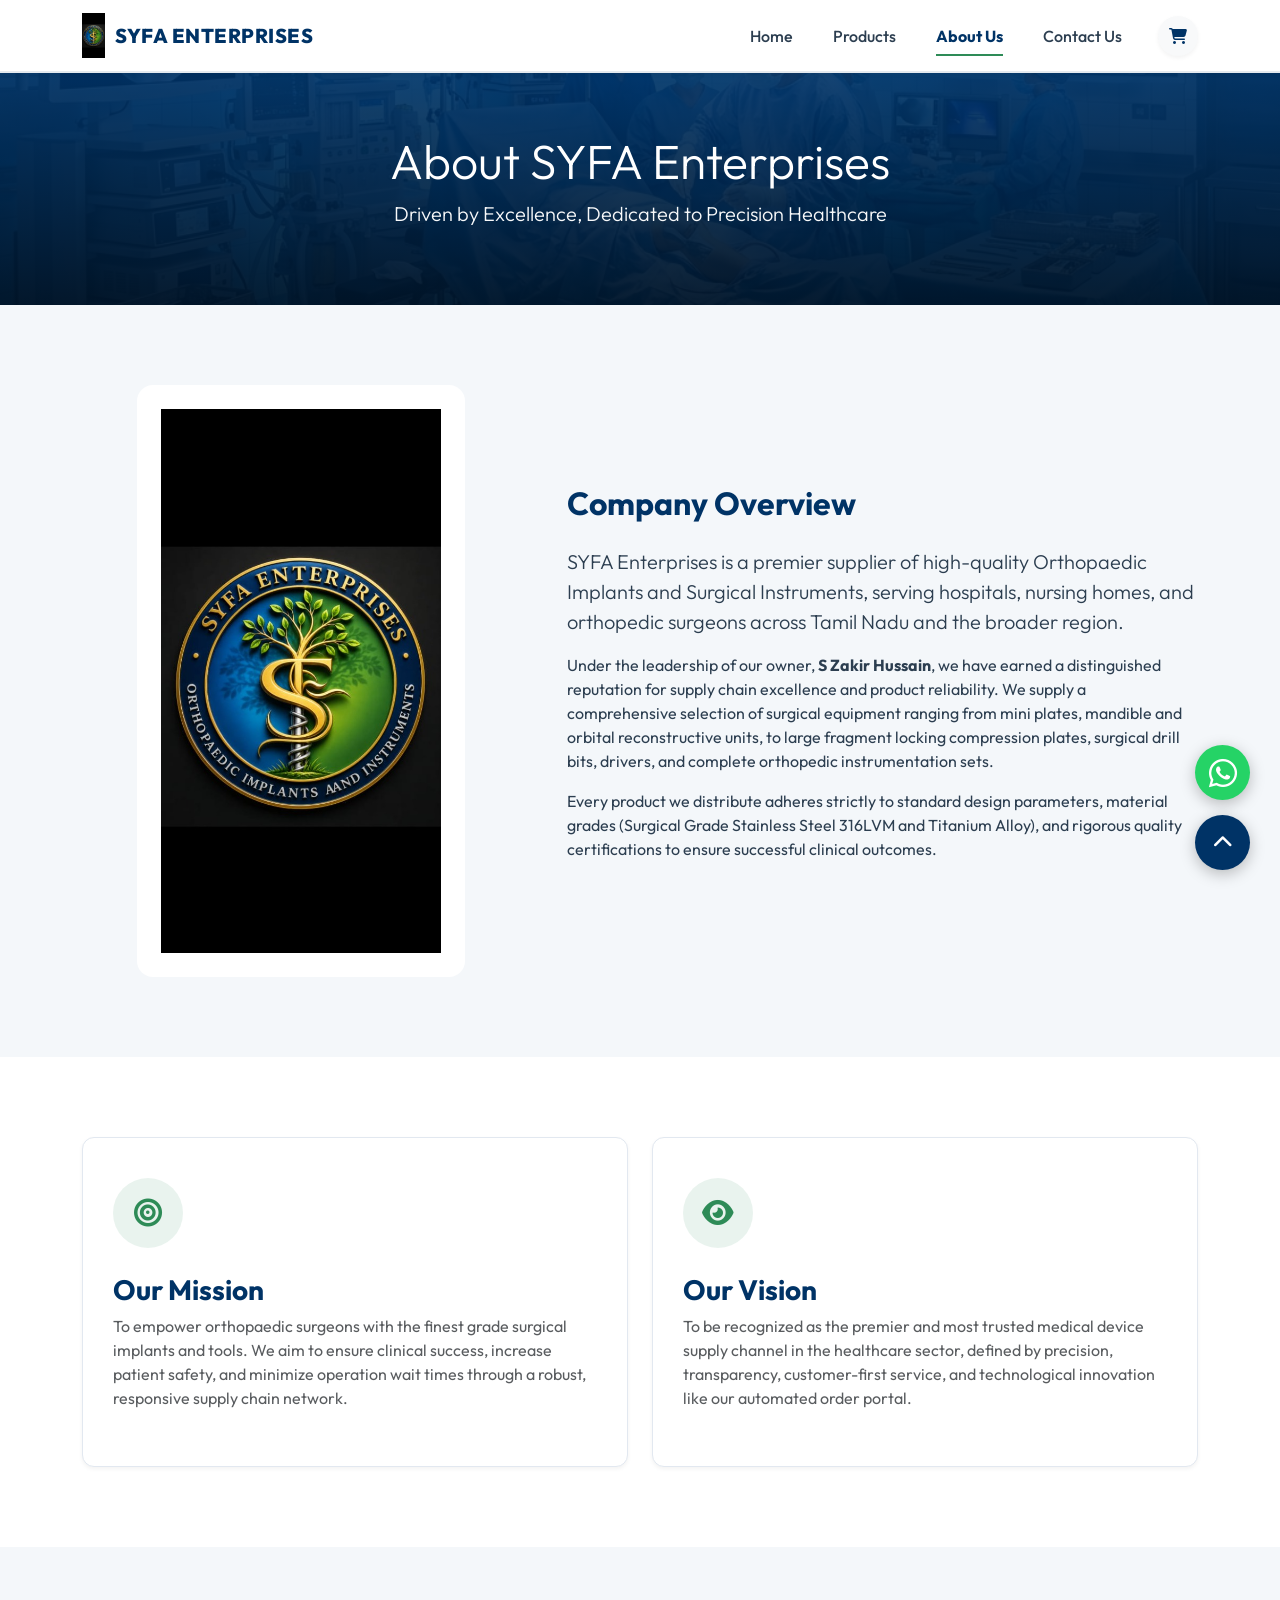
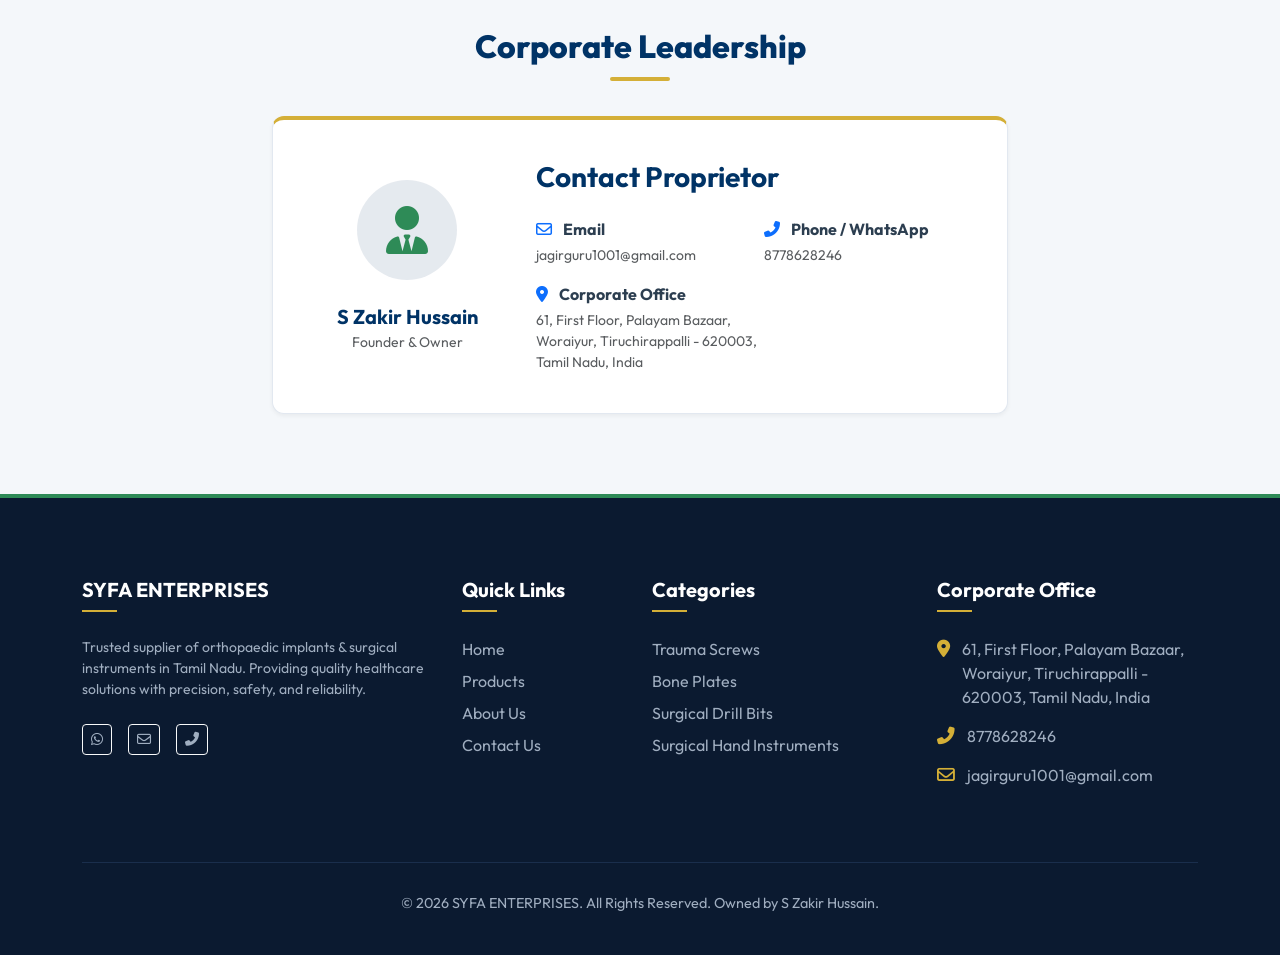
==== about.html @ ef409cda "changes" ====
<!DOCTYPE html>
<html lang="en">
<head>
    <meta charset="UTF-8">
    <meta name="viewport" content="width=device-width, initial-scale=1.0">
    <title>About Us - SYFA Enterprises | Orthopaedic Implants Supplier</title>
    <meta name="description" content="Learn about SYFA Enterprises, a premier supplier of precision orthopaedic implants and instruments in Woraiyur, Trichy. Founded and owned by S Zakir Hussain.">
    <link rel="canonical" href="https://www.syfaenterprises.in/about.html">
    <link href="https://cdn.jsdelivr.net/npm/bootstrap@5.3.0/dist/css/bootstrap.min.css" rel="stylesheet">
    <link rel="stylesheet" href="https://cdnjs.cloudflare.com/ajax/libs/font-awesome/6.4.0/css/all.min.css">
    <link rel="stylesheet" href="css/style.css">
</head>
<body>

    <!-- Sticky Navigation Bar -->
    <nav class="navbar navbar-expand-lg sticky-top navbar-custom" id="main-nav">
        <div class="container">
            <a class="navbar-brand d-flex align-items-center" href="index.html" id="nav-brand-link">
                <img src="images/logo.png" alt="SYFA Enterprises Logo">
                <span>SYFA ENTERPRISES</span>
            </a>
            <button class="navbar-toggler" type="button" data-bs-toggle="collapse" data-bs-target="#navbarText" aria-controls="navbarText" aria-expanded="false" aria-label="Toggle navigation">
                <span class="navbar-toggler-icon"></span>
            </button>
            <div class="collapse navbar-collapse" id="navbarText">
                <ul class="navbar-nav ms-auto mb-2 mb-lg-0">
                    <li class="nav-item">
                        <a class="nav-link" href="index.html" id="nav-home">Home</a>
                    </li>
                    <li class="nav-item">
                        <a class="nav-link" href="instruments.html" id="nav-catalog">Products</a>
                    </li>
                    <li class="nav-item">
                        <a class="nav-link active" href="about.html" id="nav-about">About Us</a>
                    </li>
                    <li class="nav-item">
                        <a class="nav-link" href="contact.html" id="nav-contact">Contact Us</a>
                    </li>
                    <li class="nav-item ms-lg-3">
                        <a class="nav-link btn btn-floating bg-light position-relative" href="order.html" style="width: 40px; height: 40px; border-radius: 50%; box-shadow: var(--shadow-sm);" id="nav-cart">
                            <i class="fas fa-shopping-cart" style="color: var(--primary-color);"></i>
                            <span class="position-absolute top-0 start-100 translate-middle badge rounded-pill bg-danger" id="cart-badge" style="display: none; font-size: 0.7rem;">0</span>
                        </a>
                    </li>
                </ul>
            </div>
        </div>
    </nav>

    <!-- Page Header -->
    <section class="section-padding text-center bg-dark text-white" style="background: linear-gradient(rgba(0,51,102,0.9), rgba(0,20,40,0.95)), url('images/hero.jpg') no-repeat center center/cover; padding: 60px 0;">
        <div class="container">
            <h1 class="text-white display-5 mb-0">About SYFA Enterprises</h1>
            <p class="text-light lead mt-2">Driven by Excellence, Dedicated to Precision Healthcare</p>
        </div>
    </section>

    <!-- Company Overview -->
    <section class="section-padding">
        <div class="container">
            <div class="row align-items-center g-5">
                <div class="col-lg-5 text-center">
                    <div class="bg-white p-4 rounded-4 shadow-md d-inline-block">
                        <img src="images/logo.png" alt="SYFA Enterprises Logo Logo" class="img-fluid" style="max-width: 280px;">
                    </div>
                </div>
                <div class="col-lg-7">
                    <h2 class="mb-4" style="color: var(--primary-color);">Company Overview</h2>
                    <p class="lead">SYFA Enterprises is a premier supplier of high-quality Orthopaedic Implants and Surgical Instruments, serving hospitals, nursing homes, and orthopedic surgeons across Tamil Nadu and the broader region.</p>
                    <p>Under the leadership of our owner, <strong>S Zakir Hussain</strong>, we have earned a distinguished reputation for supply chain excellence and product reliability. We supply a comprehensive selection of surgical equipment ranging from mini plates, mandible and orbital reconstructive units, to large fragment locking compression plates, surgical drill bits, drivers, and complete orthopedic instrumentation sets.</p>
                    <p>Every product we distribute adheres strictly to standard design parameters, material grades (Surgical Grade Stainless Steel 316LVM and Titanium Alloy), and rigorous quality certifications to ensure successful clinical outcomes.</p>
                </div>
            </div>
        </div>
    </section>

    <!-- Mission & Vision -->
    <section class="section-padding bg-white" id="mission-vision">
        <div class="container">
            <div class="row g-4">
                <div class="col-md-6">
                    <div class="feature-card h-100">
                        <div class="icon-box"><i class="fas fa-bullseye"></i></div>
                        <h3>Our Mission</h3>
                        <p class="text-muted">To empower orthopaedic surgeons with the finest grade surgical implants and tools. We aim to ensure clinical success, increase patient safety, and minimize operation wait times through a robust, responsive supply chain network.</p>
                    </div>
                </div>
                <div class="col-md-6">
                    <div class="feature-card h-100">
                        <div class="icon-box"><i class="fas fa-eye"></i></div>
                        <h3>Our Vision</h3>
                        <p class="text-muted">To be recognized as the premier and most trusted medical device supply channel in the healthcare sector, defined by precision, transparency, customer-first service, and technological innovation like our automated order portal.</p>
                    </div>
                </div>
            </div>
        </div>
    </section>

    <!-- Owner / Profile Details -->
    <section class="section-padding" id="owner-details">
        <div class="container">
            <h2 class="section-title">Corporate Leadership</h2>
            <div class="row justify-content-center mt-5">
                <div class="col-lg-8">
                    <div class="feature-card" style="border-top: 4px solid var(--accent-color);">
                        <div class="row align-items-center">
                            <div class="col-md-4 text-center mb-4 mb-md-0">
                                <div class="icon-box mx-auto" style="width: 100px; height: 100px; font-size: 3rem; background-color: rgba(0, 51, 102, 0.1);">
                                    <i class="fas fa-user-tie"></i>
                                </div>
                                <h4 class="mt-3 mb-0" style="font-size: 1.25rem;">S Zakir Hussain</h4>
                                <small class="text-muted">Founder & Owner</small>
                            </div>
                            <div class="col-md-8">
                                <h3 class="mb-4" style="color: var(--primary-color);">Contact Proprietor</h3>
                                <div class="row g-3">
                                    <div class="col-sm-6">
                                        <strong><i class="far fa-envelope me-2 text-primary"></i> Email</strong>
                                        <div class="text-muted small mt-1">jagirguru1001@gmail.com</div>
                                    </div>
                                    <div class="col-sm-6">
                                        <strong><i class="fas fa-phone-alt me-2 text-primary"></i> Phone / WhatsApp</strong>
                                        <div class="text-muted small mt-1">8778628246</div>
                                    </div>
                                    <div class="col-12">
                                        <strong><i class="fas fa-map-marker-alt me-2 text-primary"></i> Corporate Office</strong>
                                        <div class="text-muted small mt-1">
                                            61, First Floor, Palayam Bazaar,<br>
                                            Woraiyur, Tiruchirappalli - 620003,<br>
                                            Tamil Nadu, India
                                        </div>
                                    </div>
                                </div>
                            </div>
                        </div>
                    </div>
                </div>
            </div>
        </div>
    </section>

    <!-- Professional Footer -->
    <footer class="footer-custom">
        <div class="container">
            <div class="row g-4">
                <div class="col-lg-4 col-md-6">
                    <h5 class="text-white">SYFA ENTERPRISES</h5>
                    <p class="small mt-3">Trusted supplier of orthopaedic implants & surgical instruments in Tamil Nadu. Providing quality healthcare solutions with precision, safety, and reliability.</p>
                    <div class="d-flex gap-3 mt-4">
                        <a href="https://wa.me/918778628246" target="_blank" class="btn btn-outline-light btn-sm"><i class="fab fa-whatsapp"></i></a>
                        <a href="mailto:jagirguru1001@gmail.com" class="btn btn-outline-light btn-sm"><i class="far fa-envelope"></i></a>
                        <a href="tel:8778628246" class="btn btn-outline-light btn-sm"><i class="fas fa-phone-alt"></i></a>
                    </div>
                </div>
                <div class="col-lg-2 col-md-6">
                    <h5>Quick Links</h5>
                    <ul class="list-unstyled mt-3">
                        <li class="mb-2"><a href="index.html">Home</a></li>
                        <li class="mb-2"><a href="instruments.html">Products</a></li>
                        <li class="mb-2"><a href="about.html">About Us</a></li>
                        <li class="mb-2"><a href="contact.html">Contact Us</a></li>
                    </ul>
                </div>
                <div class="col-lg-3 col-md-6">
                    <h5>Categories</h5>
                    <ul class="list-unstyled mt-3">
                        <li class="mb-2"><a href="instruments.html">Trauma Screws</a></li>
                        <li class="mb-2"><a href="instruments.html">Bone Plates</a></li>
                        <li class="mb-2"><a href="instruments.html">Surgical Drill Bits</a></li>
                        <li class="mb-2"><a href="instruments.html">Surgical Hand Instruments</a></li>
                    </ul>
                </div>
                <div class="col-lg-3 col-md-6">
                    <h5>Corporate Office</h5>
                    <div class="footer-contact-item mt-3">
                        <i class="fas fa-map-marker-alt"></i>
                        <span>61, First Floor, Palayam Bazaar, Woraiyur, Tiruchirappalli - 620003, Tamil Nadu, India</span>
                    </div>
                    <div class="footer-contact-item">
                        <i class="fas fa-phone-alt"></i>
                        <span>8778628246</span>
                    </div>
                    <div class="footer-contact-item">
                        <i class="far fa-envelope"></i>
                        <span>jagirguru1001@gmail.com</span>
                    </div>
                </div>
            </div>
            <div class="footer-bottom text-center">
                <p class="mb-0">&copy; 2026 SYFA ENTERPRISES. All Rights Reserved. Owned by S Zakir Hussain.</p>
            </div>
        </div>
    </footer>

    <!-- Floating Actions (WhatsApp & Back to Top) -->
    <div class="floating-actions">
        <a href="https://wa.me/918778628246" target="_blank" class="btn-floating btn-whatsapp-float" title="Contact on WhatsApp" id="floating-whatsapp">
            <i class="fab fa-whatsapp fa-2x"></i>
        </a>
        <button class="btn-floating btn-back-to-top" title="Back to Top" id="back-to-top">
            <i class="fas fa-chevron-up fa-lg"></i>
        </button>
    </div>

    <script src="https://cdn.jsdelivr.net/npm/bootstrap@5.3.0/dist/js/bootstrap.bundle.min.js"></script>
    <script src="js/script.js"></script>
</body>
</html>
---- css/style.css ----
/* Import Google Font */
@import url('https://fonts.googleapis.com/css2?family=Outfit:wght@300;400;500;600;700;800&display=swap');

:root {
    --primary-color: #003366;    /* Medical Blue */
    --secondary-color: #2E8B57;  /* Medical Green */
    --accent-color: #D4AF37;     /* Gold */
    --white: #FFFFFF;
    --light-bg: #F4F7FA;
    --dark-text: #2C3E50;
    --gray-muted: #7F8C8D;
    --border-color: #E2E8F0;
    --shadow-sm: 0 2px 4px rgba(0,0,0,0.05);
    --shadow-md: 0 4px 6px -1px rgba(0,0,0,0.1), 0 2px 4px -1px rgba(0,0,0,0.06);
    --shadow-lg: 0 10px 15px -3px rgba(0,0,0,0.1), 0 4px 6px -2px rgba(0,0,0,0.05);
    --font-sans: 'Outfit', sans-serif;
    --transition-smooth: all 0.3s cubic-bezier(0.4, 0, 0.2, 1);
}

html {
    scroll-behavior: smooth;
}

body {
    font-family: var(--font-sans);
    background-color: var(--light-bg);
    color: var(--dark-text);
    overflow-x: hidden;
}

/* Typography Extensions */
h1, h2, h3, h4, h5, h6 {
    font-weight: 700;
    color: var(--primary-color);
}

/* Sticky Navigation Custom Styling */
.navbar-custom {
    background-color: rgba(255, 255, 255, 0.95);
    backdrop-filter: blur(10px);
    box-shadow: var(--shadow-sm);
    transition: var(--transition-smooth);
    border-bottom: 2px solid rgba(0, 51, 102, 0.1);
}

.navbar-custom .navbar-brand {
    font-weight: 800;
    color: var(--primary-color);
    letter-spacing: 0.5px;
}

.navbar-custom .navbar-brand img {
    height: 45px;
    margin-right: 10px;
}

.navbar-custom .nav-link {
    color: var(--dark-text);
    font-weight: 500;
    padding: 0.5rem 1.25rem !important;
    transition: var(--transition-smooth);
    position: relative;
}

.navbar-custom .nav-link::after {
    content: '';
    position: absolute;
    width: 0;
    height: 2px;
    bottom: 0;
    left: 1.25rem;
    background-color: var(--secondary-color);
    transition: var(--transition-smooth);
}

.navbar-custom .nav-link:hover::after,
.navbar-custom .nav-link.active::after {
    width: calc(100% - 2.5rem);
}

.navbar-custom .nav-link:hover {
    color: var(--secondary-color);
}

.navbar-custom .nav-link.active {
    color: var(--primary-color);
    font-weight: 700;
}

.cart-icon-wrapper {
    position: relative;
}

.cart-badge {
    position: absolute;
    top: -5px;
    right: -5px;
    background-color: var(--accent-color);
    color: var(--primary-color);
    font-weight: 700;
    font-size: 0.75rem;
    padding: 0.25em 0.55em;
    border-radius: 50%;
    box-shadow: var(--shadow-sm);
}

/* Hero Section Custom Styling */
.hero-section {
    background: linear-gradient(135deg, rgba(0, 51, 102, 0.9) 0%, rgba(0, 20, 40, 0.95) 100%), url('../images/hero.jpg') no-repeat center center/cover;
    min-height: 80vh;
    display: flex;
    align-items: center;
    color: var(--white);
    position: relative;
    padding: 100px 0;
}

.hero-subtitle {
    color: var(--accent-color);
    font-weight: 600;
    text-transform: uppercase;
    letter-spacing: 2px;
}

.btn-primary-custom {
    background-color: var(--secondary-color);
    border-color: var(--secondary-color);
    color: var(--white);
    font-weight: 600;
    padding: 0.75rem 2rem;
    border-radius: 50px;
    transition: var(--transition-smooth);
    box-shadow: 0 4px 10px rgba(46, 139, 87, 0.3);
}

.btn-primary-custom:hover {
    background-color: #246d44;
    border-color: #246d44;
    color: var(--white);
    transform: translateY(-2px);
    box-shadow: 0 6px 15px rgba(46, 139, 87, 0.4);
}

.btn-secondary-custom {
    background-color: transparent;
    border: 2px solid var(--accent-color);
    color: var(--accent-color);
    font-weight: 600;
    padding: 0.75rem 2rem;
    border-radius: 50px;
    transition: var(--transition-smooth);
}

.btn-secondary-custom:hover {
    background-color: var(--accent-color);
    color: var(--primary-color);
    transform: translateY(-2px);
    box-shadow: 0 6px 15px rgba(212, 175, 55, 0.3);
}

/* Section Common Styling */
.section-padding {
    padding: 80px 0;
}

.section-title {
    position: relative;
    margin-bottom: 50px;
    text-align: center;
    font-weight: 800;
}

.section-title::after {
    content: '';
    position: absolute;
    width: 60px;
    height: 4px;
    background-color: var(--accent-color);
    bottom: -15px;
    left: 50%;
    transform: translateX(-50%);
    border-radius: 2px;
}

/* Feature Cards & Animation */
.feature-card {
    background: var(--white);
    border-radius: 12px;
    padding: 40px 30px;
    box-shadow: var(--shadow-sm);
    transition: var(--transition-smooth);
    border: 1px solid var(--border-color);
    height: 100%;
}

.feature-card:hover {
    transform: translateY(-10px);
    box-shadow: var(--shadow-lg);
    border-color: rgba(0, 51, 102, 0.15);
}

.feature-card .icon-box {
    width: 70px;
    height: 70px;
    background-color: rgba(46, 139, 87, 0.1);
    color: var(--secondary-color);
    border-radius: 50%;
    display: flex;
    align-items: center;
    justify-content: center;
    font-size: 1.75rem;
    margin-bottom: 25px;
    transition: var(--transition-smooth);
}

.feature-card:hover .icon-box {
    background-color: var(--primary-color);
    color: var(--accent-color);
}

/* Product Card Grid */
.product-card {
    background: var(--white);
    border-radius: 12px;
    overflow: hidden;
    box-shadow: var(--shadow-sm);
    border: 1px solid var(--border-color);
    transition: var(--transition-smooth);
    height: 100%;
    display: flex;
    flex-direction: column;
}

.product-card:hover {
    transform: translateY(-5px);
    box-shadow: var(--shadow-lg);
    border-color: rgba(0, 51, 102, 0.15);
}

.product-img-wrapper {
    background-color: #E2E8F0;
    height: 220px;
    display: flex;
    align-items: center;
    justify-content: center;
    position: relative;
    overflow: hidden;
    padding: 20px;
}

.product-img-wrapper img {
    max-height: 100%;
    max-width: 100%;
    object-fit: contain;
    transition: var(--transition-smooth);
}

.product-card:hover .product-img-wrapper img {
    transform: scale(1.08);
}

.product-badge {
    position: absolute;
    top: 15px;
    left: 15px;
    background-color: var(--primary-color);
    color: var(--accent-color);
    font-weight: 600;
    font-size: 0.75rem;
    padding: 0.35em 0.8em;
    border-radius: 4px;
}

.product-info {
    padding: 20px;
    display: flex;
    flex-direction: column;
    flex-grow: 1;
}

.product-code {
    font-size: 0.8rem;
    color: var(--secondary-color);
    font-weight: 600;
    text-transform: uppercase;
}

.product-title {
    font-size: 1.1rem;
    font-weight: 700;
    margin: 8px 0;
    color: var(--primary-color);
    line-height: 1.4;
    display: -webkit-box;
    -webkit-line-clamp: 2;
    -webkit-box-orient: vertical;
    overflow: hidden;
    height: 2.8rem;
}

.product-meta {
    font-size: 0.85rem;
    color: var(--gray-muted);
    margin-bottom: 15px;
}

.price-box {
    margin-top: auto;
    border-top: 1px solid var(--border-color);
    padding-top: 15px;
}

.base-price {
    font-size: 0.85rem;
    text-decoration: line-through;
    color: var(--gray-muted);
    margin-bottom: 2px;
}

.selling-price {
    font-size: 1.3rem;
    font-weight: 800;
    color: var(--secondary-color);
}

/* Floating Actions Group */
.floating-actions {
    position: fixed;
    bottom: 30px;
    right: 30px;
    z-index: 1000;
    display: flex;
    flex-direction: column;
    gap: 15px;
}

.btn-floating {
    width: 55px;
    height: 55px;
    border-radius: 50%;
    display: flex;
    align-items: center;
    justify-content: center;
    box-shadow: 0 4px 15px rgba(0,0,0,0.25);
    transition: var(--transition-smooth);
    color: var(--white);
    text-decoration: none;
    border: none;
    cursor: pointer;
}

.btn-floating:hover {
    transform: scale(1.1);
    color: var(--white);
}

.btn-whatsapp-float {
    background-color: #25D366;
}

.btn-back-to-top {
    background-color: var(--primary-color);
    opacity: 0;
    visibility: hidden;
    transform: translateY(20px);
}

.btn-back-to-top.show {
    opacity: 1;
    visibility: visible;
    transform: translateY(0);
}

/* FooterCustom */
.footer-custom {
    background-color: #0b1a30;
    color: #a0aec0;
    padding-top: 80px;
    padding-bottom: 40px;
    border-top: 4px solid var(--secondary-color);
}

.footer-custom h5 {
    color: var(--white);
    margin-bottom: 25px;
    position: relative;
    padding-bottom: 10px;
}

.footer-custom h5::after {
    content: '';
    position: absolute;
    width: 35px;
    height: 2px;
    background-color: var(--accent-color);
    bottom: 0;
    left: 0;
}

.footer-custom a {
    color: #a0aec0;
    text-decoration: none;
    transition: var(--transition-smooth);
}

.footer-custom a:hover {
    color: var(--accent-color);
    padding-left: 5px;
}

.footer-contact-item {
    display: flex;
    gap: 12px;
    margin-bottom: 15px;
}

.footer-contact-item i {
    color: var(--accent-color);
    font-size: 1.1rem;
    margin-top: 3px;
}

.footer-bottom {
    border-top: 1px solid #1a2e4c;
    padding-top: 30px;
    margin-top: 60px;
    font-size: 0.9rem;
}

/* Modals & Forms Custom Styling */
.modal-content-custom {
    border-radius: 16px;
    border: none;
    box-shadow: var(--shadow-lg);
    overflow: hidden;
}

.modal-header-custom {
    background-color: var(--primary-color);
    color: var(--white);
    border: none;
    padding: 20px 24px;
}

.modal-header-custom .modal-title {
    color: var(--accent-color);
}

.modal-header-custom .btn-close {
    filter: invert(1) grayscale(100%) brightness(200%);
}

.form-control-custom {
    border: 1px solid var(--border-color);
    border-radius: 8px;
    padding: 0.75rem 1rem;
    transition: var(--transition-smooth);
}

.form-control-custom:focus {
    border-color: var(--secondary-color);
    box-shadow: 0 0 0 3px rgba(46, 139, 87, 0.15);
}

/* Shopping Cart UI */
.cart-table th {
    background-color: rgba(0, 51, 102, 0.05);
    color: var(--primary-color);
    border-bottom: 2px solid rgba(0, 51, 102, 0.1);
}

.cart-table td {
    vertical-align: middle;
}

.qty-input-wrapper {
    display: flex;
    align-items: center;
    border: 1px solid var(--border-color);
    border-radius: 6px;
    overflow: hidden;
    width: max-content;
}

.qty-btn {
    background: #e2e8f0;
    border: none;
    width: 30px;
    height: 30px;
    font-weight: bold;
    cursor: pointer;
    transition: var(--transition-smooth);
}

.qty-btn:hover {
    background: #cbd5e1;
}

.qty-val {
    width: 40px;
    text-align: center;
    border: none;
    font-weight: 600;
}

/* Search and Filters Catalog */
.filter-sidebar {
    background: var(--white);
    border-radius: 12px;
    padding: 25px;
    box-shadow: var(--shadow-sm);
    border: 1px solid var(--border-color);
}

.filter-group {
    margin-bottom: 25px;
    border-bottom: 1px solid var(--border-color);
    padding-bottom: 20px;
}

.filter-group:last-child {
    margin-bottom: 0;
    border-bottom: none;
    padding-bottom: 0;
}

.filter-group-title {
    font-weight: 700;
    font-size: 1rem;
    color: var(--primary-color);
    margin-bottom: 15px;
}

.filter-option {
    display: block;
    margin-bottom: 10px;
    font-weight: 500;
    cursor: pointer;
}

.filter-option input {
    margin-right: 10px;
}

/* Map custom container */
.map-container {
    border-radius: 12px;
    overflow: hidden;
    border: 1px solid var(--border-color);
    box-shadow: var(--shadow-md);
    height: 400px;
}

/* Responsive Custom Details */
@media (max-width: 991.98px) {
    .hero-section {
        min-height: 60vh;
        text-align: center;
    }
    
    .hero-buttons {
        display: flex;
        flex-direction: column;
        gap: 15px;
        align-items: center;
    }
    
    .filter-sidebar {
        margin-bottom: 30px;
    }
}
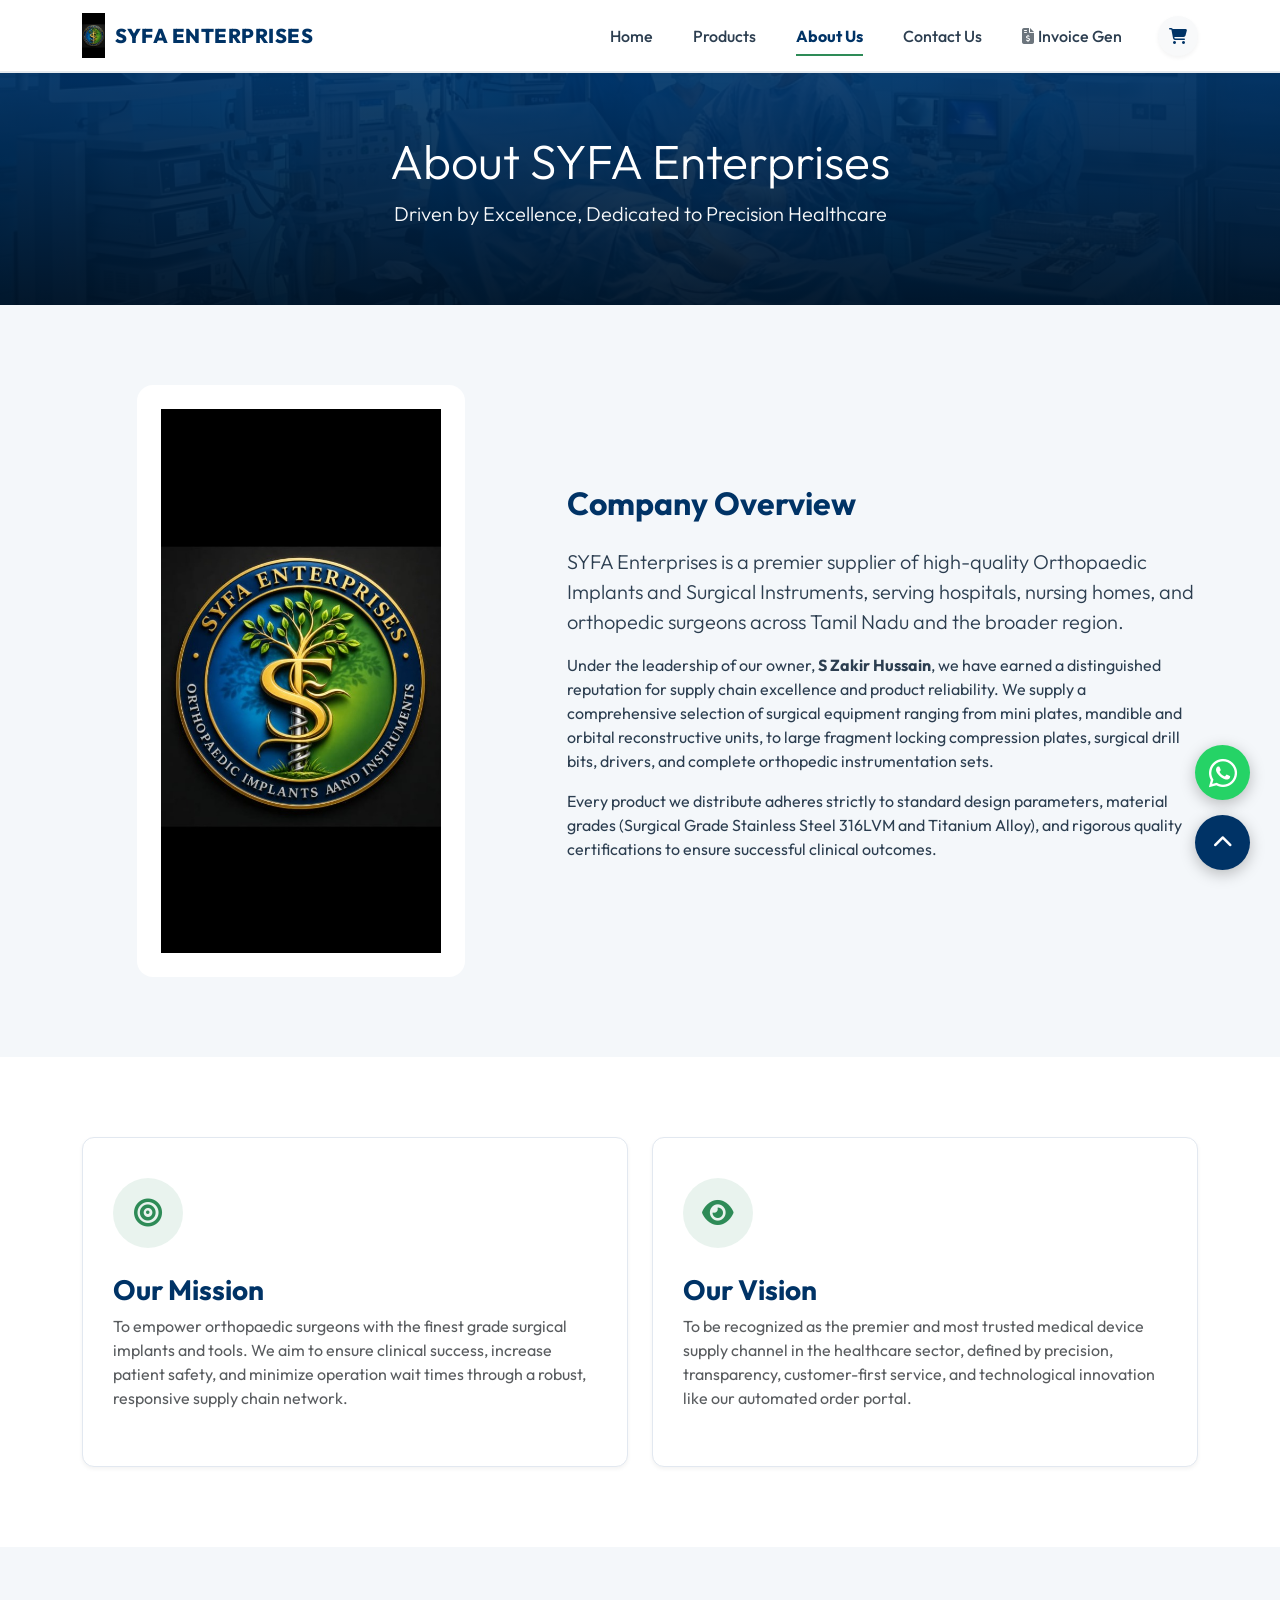
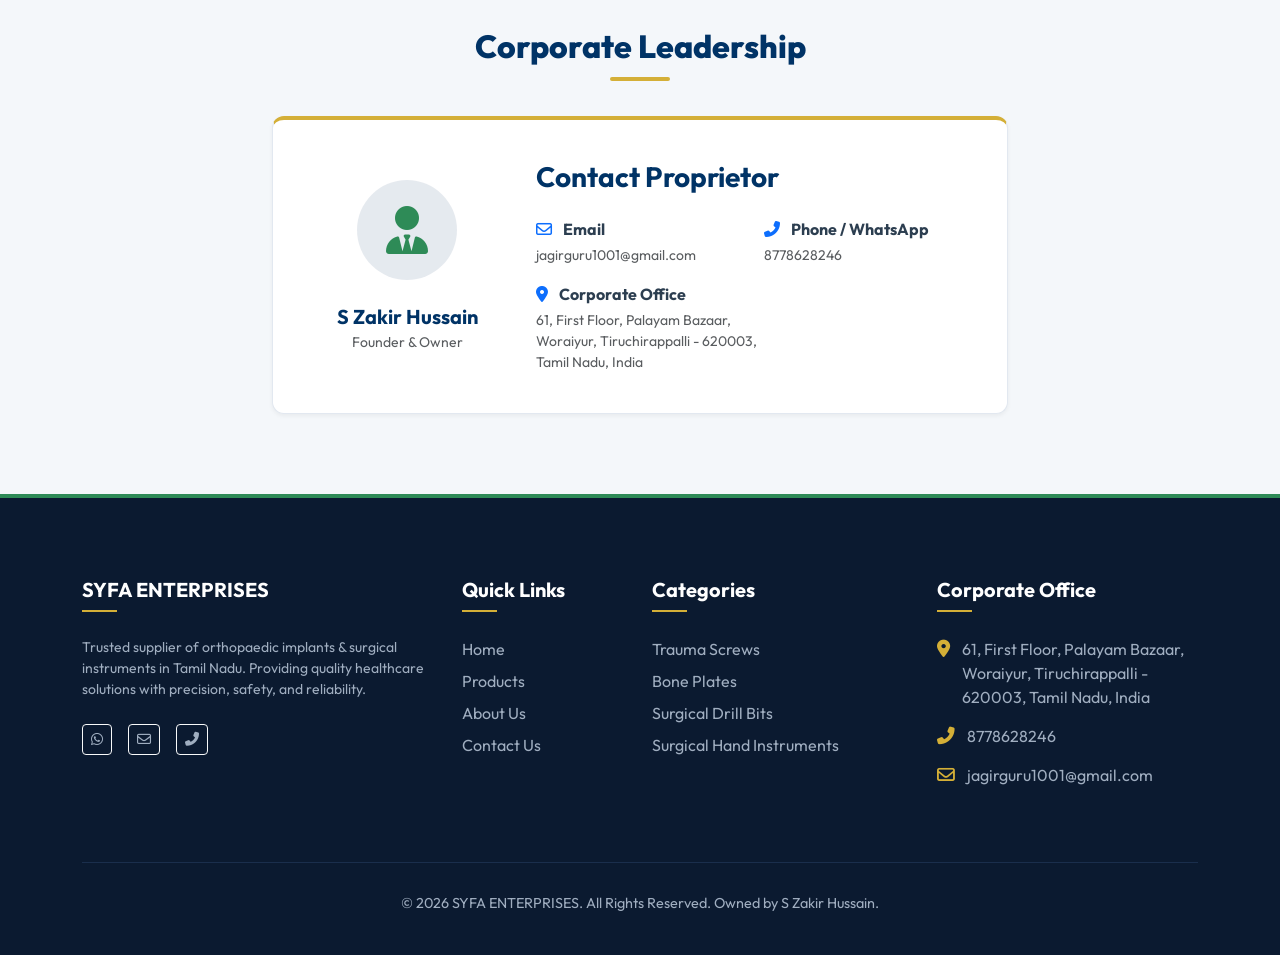
==== commit bcd8a11b: "changes" ====
--- a/about.html
+++ b/about.html
@@ -35,6 +35,9 @@
                     </li>
                     <li class="nav-item">
                         <a class="nav-link" href="contact.html" id="nav-contact">Contact Us</a>
+                    </li>
+                    <li class="nav-item">
+                        <a class="nav-link" href="invoice.html" id="nav-invoice"><i class="fas fa-file-invoice-dollar me-1 text-secondary"></i>Invoice Gen</a>
                     </li>
                     <li class="nav-item ms-lg-3">
                         <a class="nav-link btn btn-floating bg-light position-relative" href="order.html" style="width: 40px; height: 40px; border-radius: 50%; box-shadow: var(--shadow-sm);" id="nav-cart">
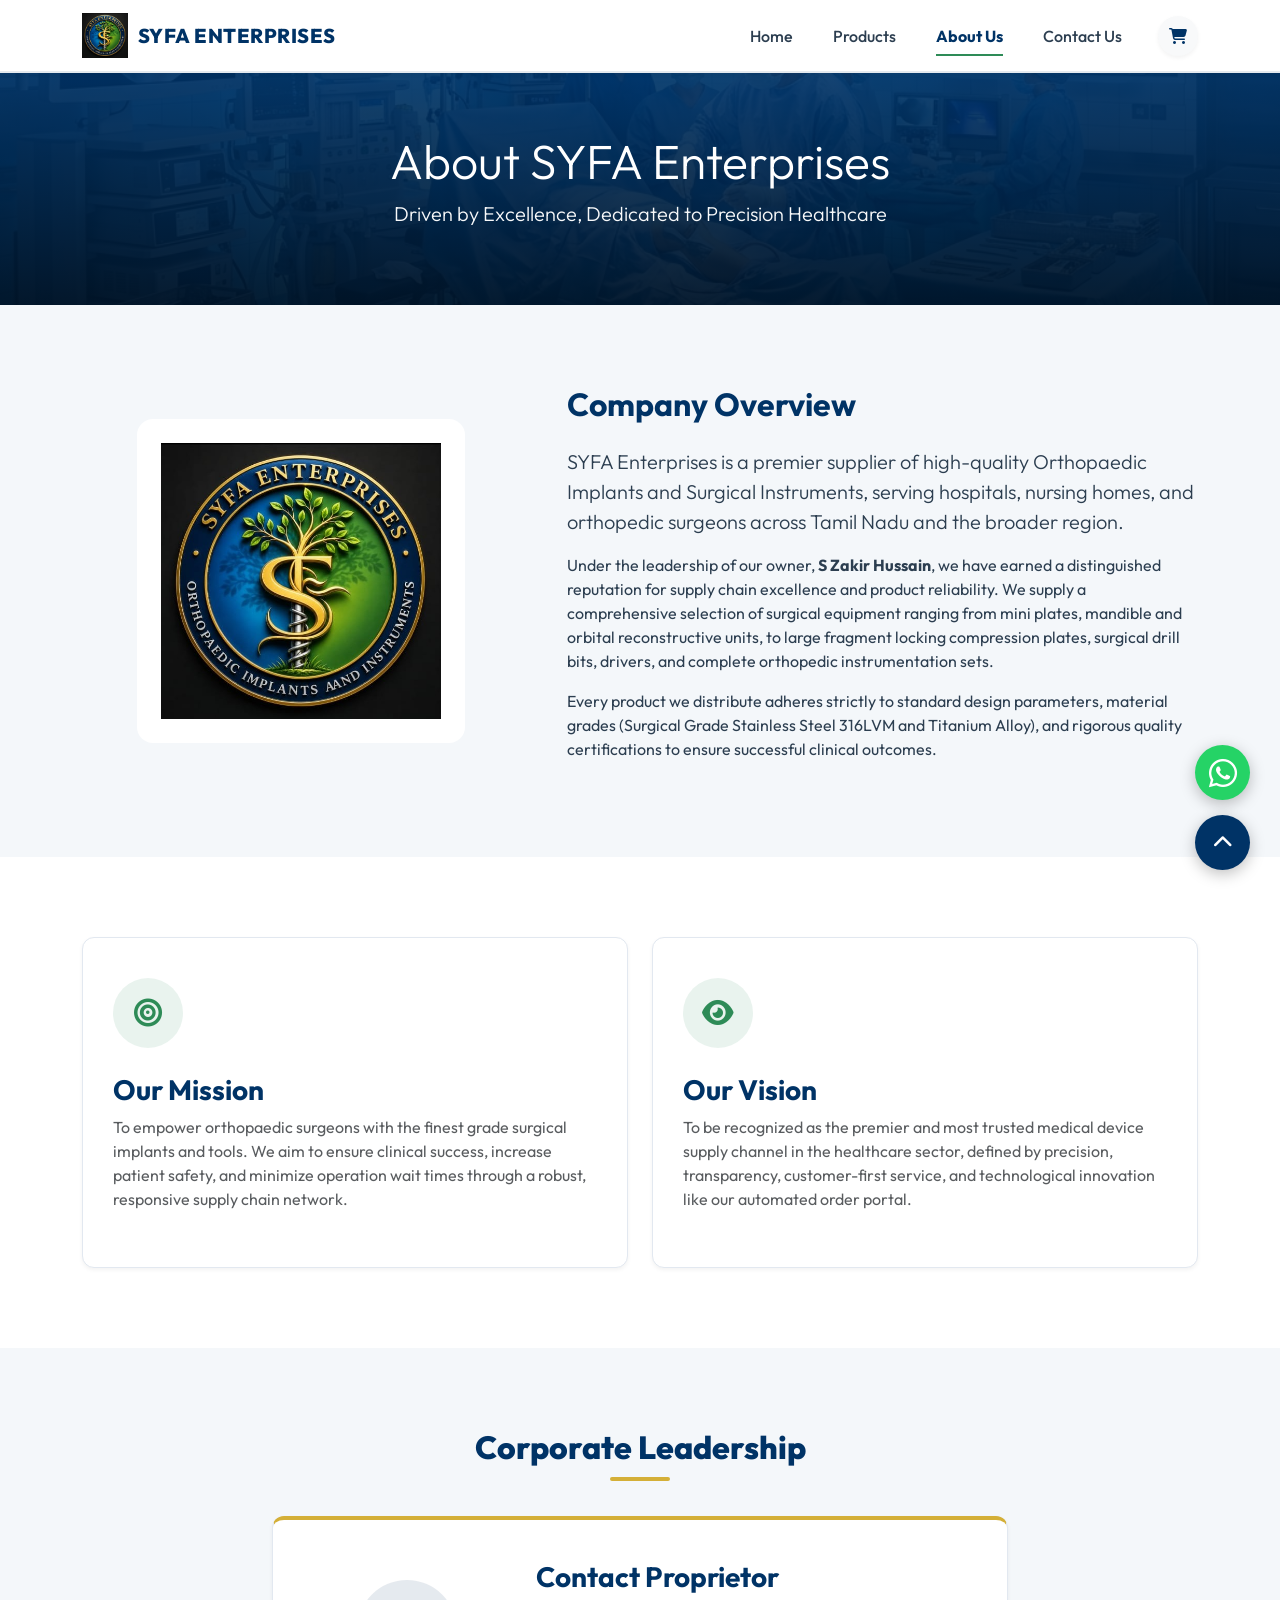
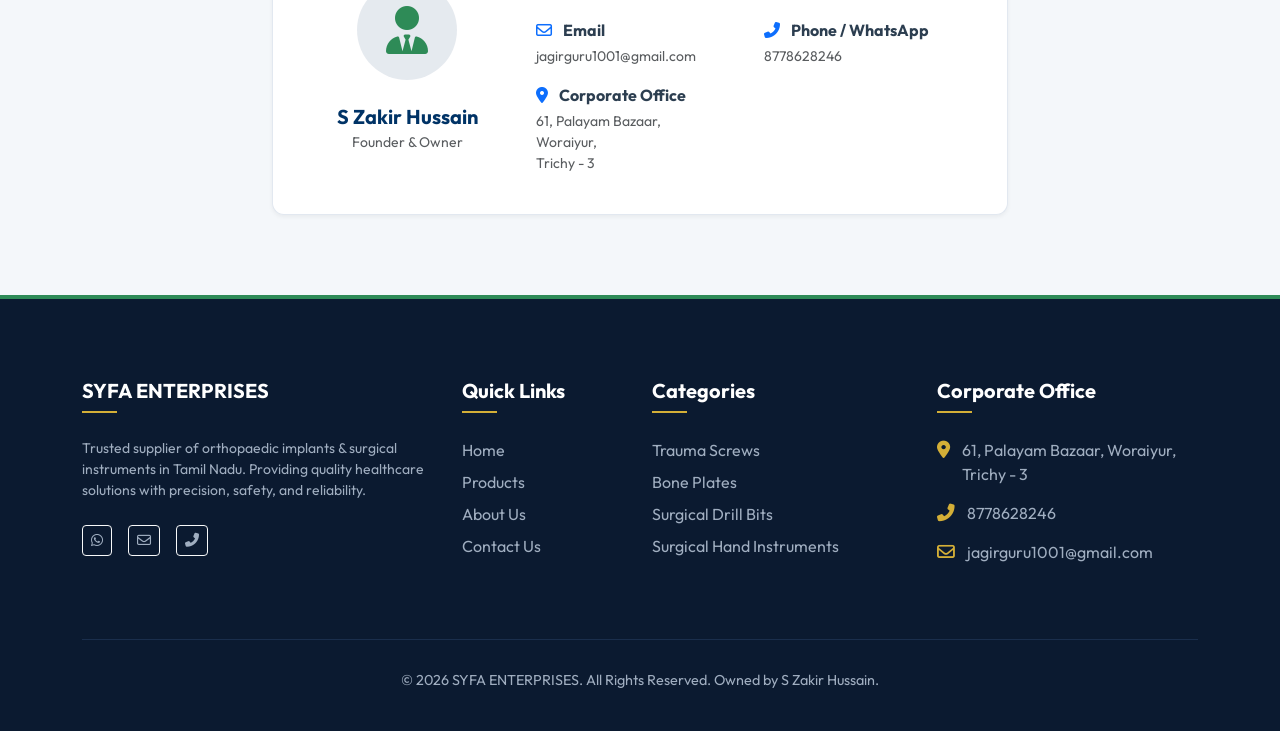
==== commit 1667d755: "changes" ====
--- a/about.html
+++ b/about.html
@@ -16,7 +16,7 @@
     <nav class="navbar navbar-expand-lg sticky-top navbar-custom" id="main-nav">
         <div class="container">
             <a class="navbar-brand d-flex align-items-center" href="index.html" id="nav-brand-link">
-                <img src="images/logo.png" alt="SYFA Enterprises Logo">
+                <img src="images/logo.jpg" alt="SYFA Enterprises Logo">
                 <span>SYFA ENTERPRISES</span>
             </a>
             <button class="navbar-toggler" type="button" data-bs-toggle="collapse" data-bs-target="#navbarText" aria-controls="navbarText" aria-expanded="false" aria-label="Toggle navigation">
@@ -36,9 +36,6 @@
                     <li class="nav-item">
                         <a class="nav-link" href="contact.html" id="nav-contact">Contact Us</a>
                     </li>
-                    <li class="nav-item">
-                        <a class="nav-link" href="invoice.html" id="nav-invoice"><i class="fas fa-file-invoice-dollar me-1 text-secondary"></i>Invoice Gen</a>
-                    </li>
                     <li class="nav-item ms-lg-3">
                         <a class="nav-link btn btn-floating bg-light position-relative" href="order.html" style="width: 40px; height: 40px; border-radius: 50%; box-shadow: var(--shadow-sm);" id="nav-cart">
                             <i class="fas fa-shopping-cart" style="color: var(--primary-color);"></i>
@@ -64,7 +61,7 @@
             <div class="row align-items-center g-5">
                 <div class="col-lg-5 text-center">
                     <div class="bg-white p-4 rounded-4 shadow-md d-inline-block">
-                        <img src="images/logo.png" alt="SYFA Enterprises Logo Logo" class="img-fluid" style="max-width: 280px;">
+                        <img src="images/logo.jpg" alt="SYFA Enterprises Logo Logo" class="img-fluid" style="max-width: 280px;">
                     </div>
                 </div>
                 <div class="col-lg-7">
@@ -128,9 +125,9 @@
                                     <div class="col-12">
                                         <strong><i class="fas fa-map-marker-alt me-2 text-primary"></i> Corporate Office</strong>
                                         <div class="text-muted small mt-1">
-                                            61, First Floor, Palayam Bazaar,<br>
-                                            Woraiyur, Tiruchirappalli - 620003,<br>
-                                            Tamil Nadu, India
+                                            61, Palayam Bazaar,<br>
+                                            Woraiyur,<br>
+                                            Trichy - 3
                                         </div>
                                     </div>
                                 </div>
@@ -177,7 +174,7 @@
                     <h5>Corporate Office</h5>
                     <div class="footer-contact-item mt-3">
                         <i class="fas fa-map-marker-alt"></i>
-                        <span>61, First Floor, Palayam Bazaar, Woraiyur, Tiruchirappalli - 620003, Tamil Nadu, India</span>
+                        <span>61, Palayam Bazaar, Woraiyur, Trichy - 3</span>
                     </div>
                     <div class="footer-contact-item">
                         <i class="fas fa-phone-alt"></i>
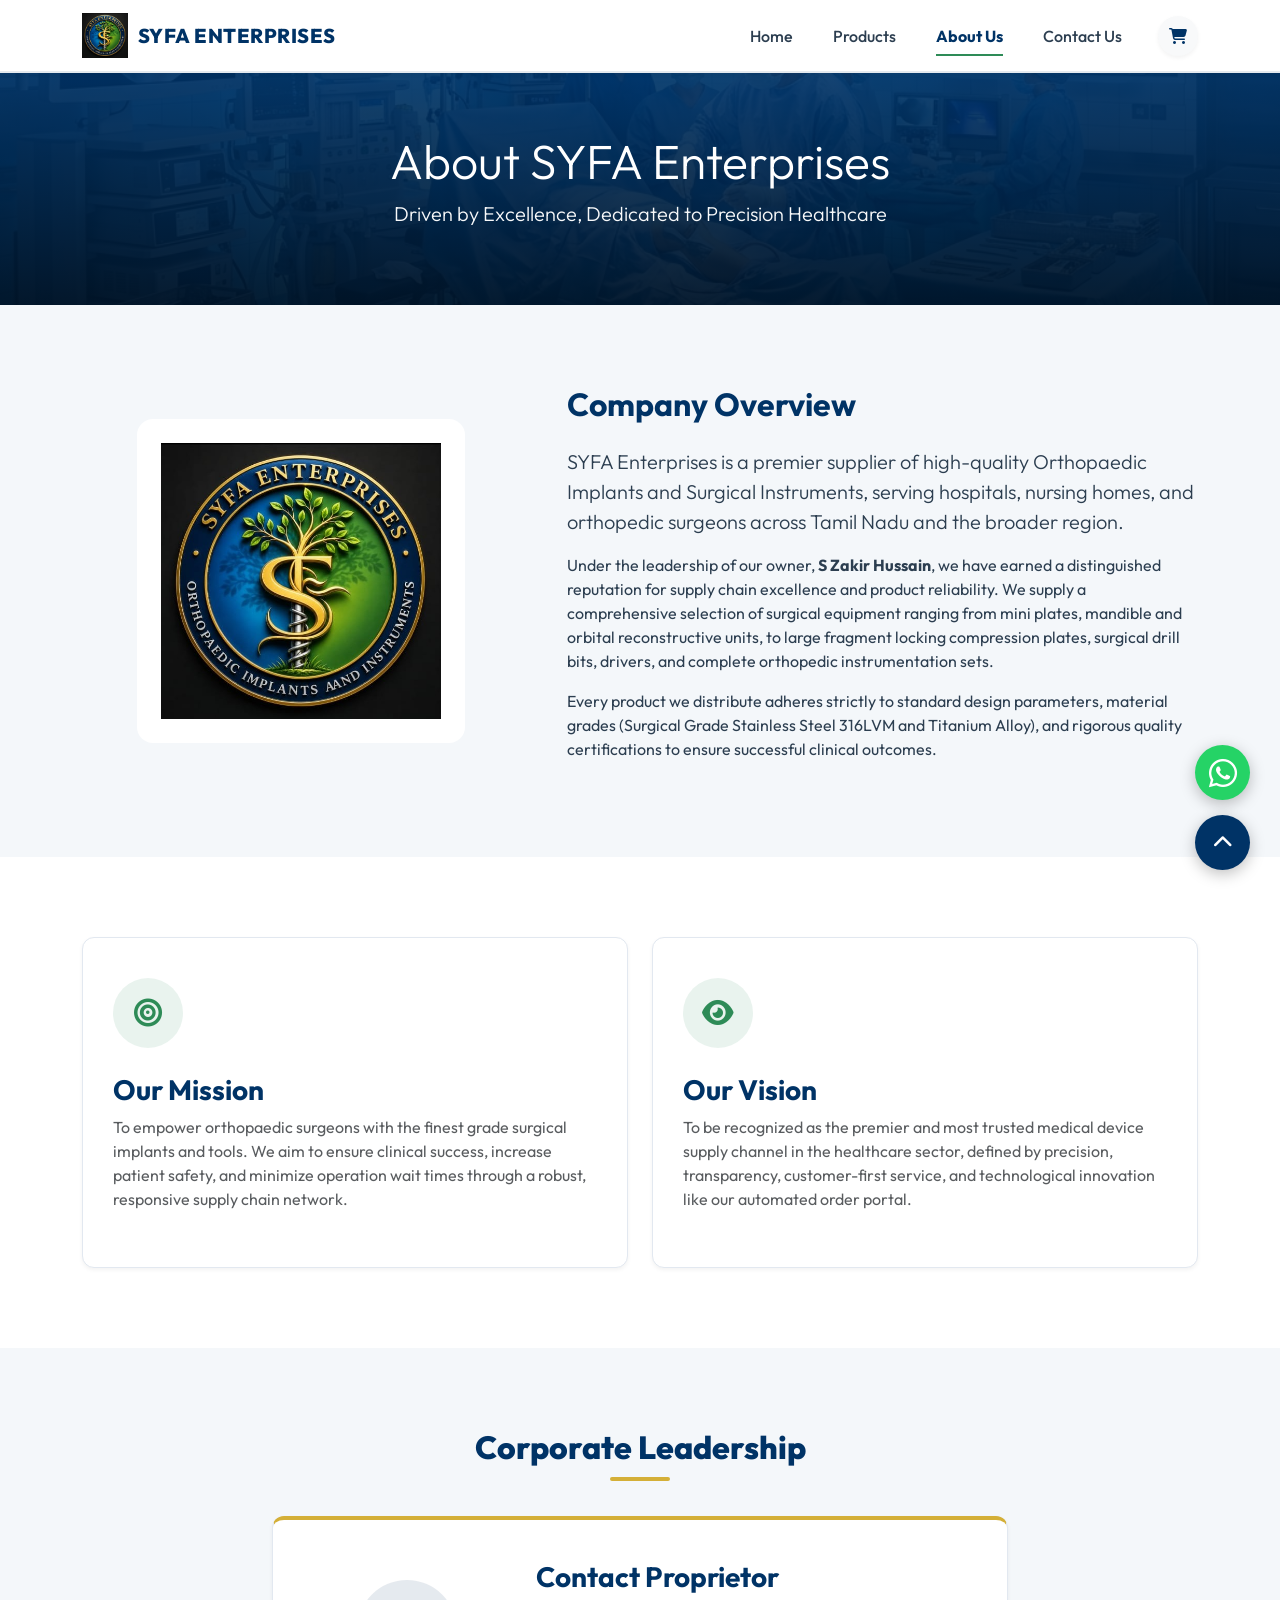
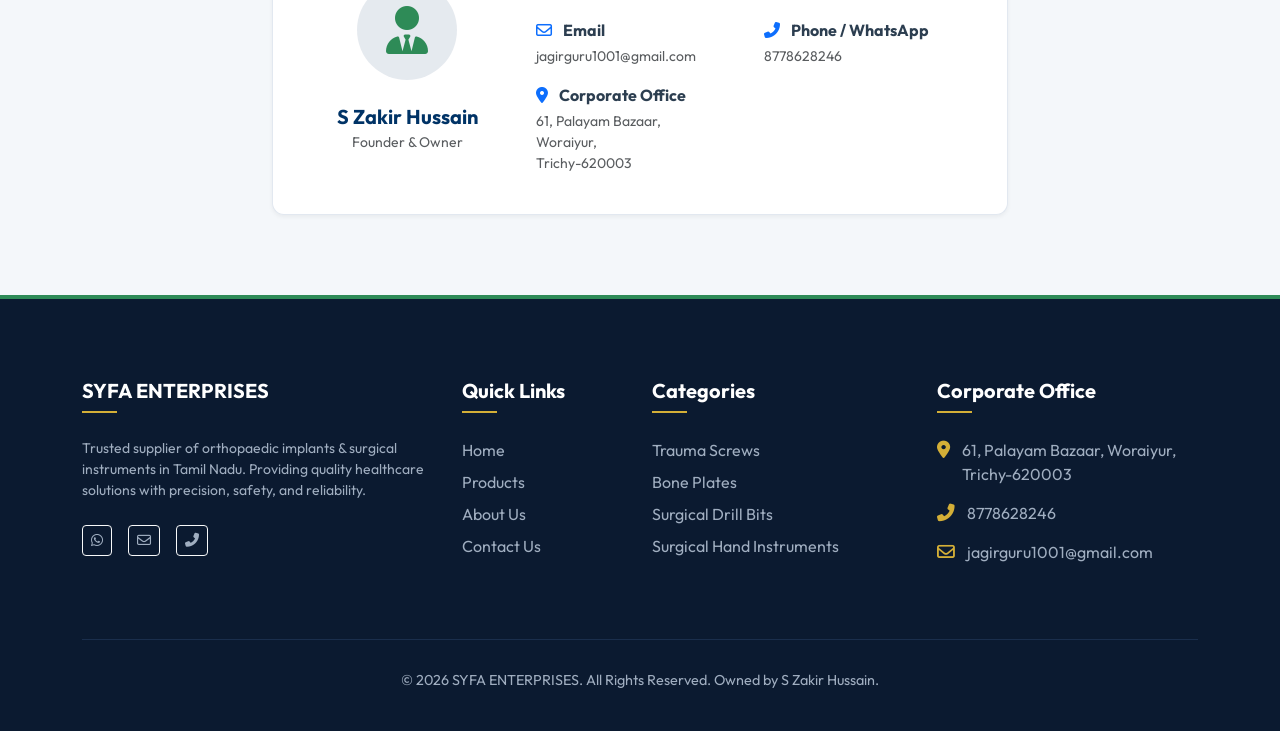
==== commit 075a7f66: "changes" ====
--- a/about.html
+++ b/about.html
@@ -127,7 +127,7 @@
                                         <div class="text-muted small mt-1">
                                             61, Palayam Bazaar,<br>
                                             Woraiyur,<br>
-                                            Trichy - 3
+                                            Trichy-620003
                                         </div>
                                     </div>
                                 </div>
@@ -174,7 +174,7 @@
                     <h5>Corporate Office</h5>
                     <div class="footer-contact-item mt-3">
                         <i class="fas fa-map-marker-alt"></i>
-                        <span>61, Palayam Bazaar, Woraiyur, Trichy - 3</span>
+                        <span>61, Palayam Bazaar, Woraiyur, Trichy-620003</span>
                     </div>
                     <div class="footer-contact-item">
                         <i class="fas fa-phone-alt"></i>
